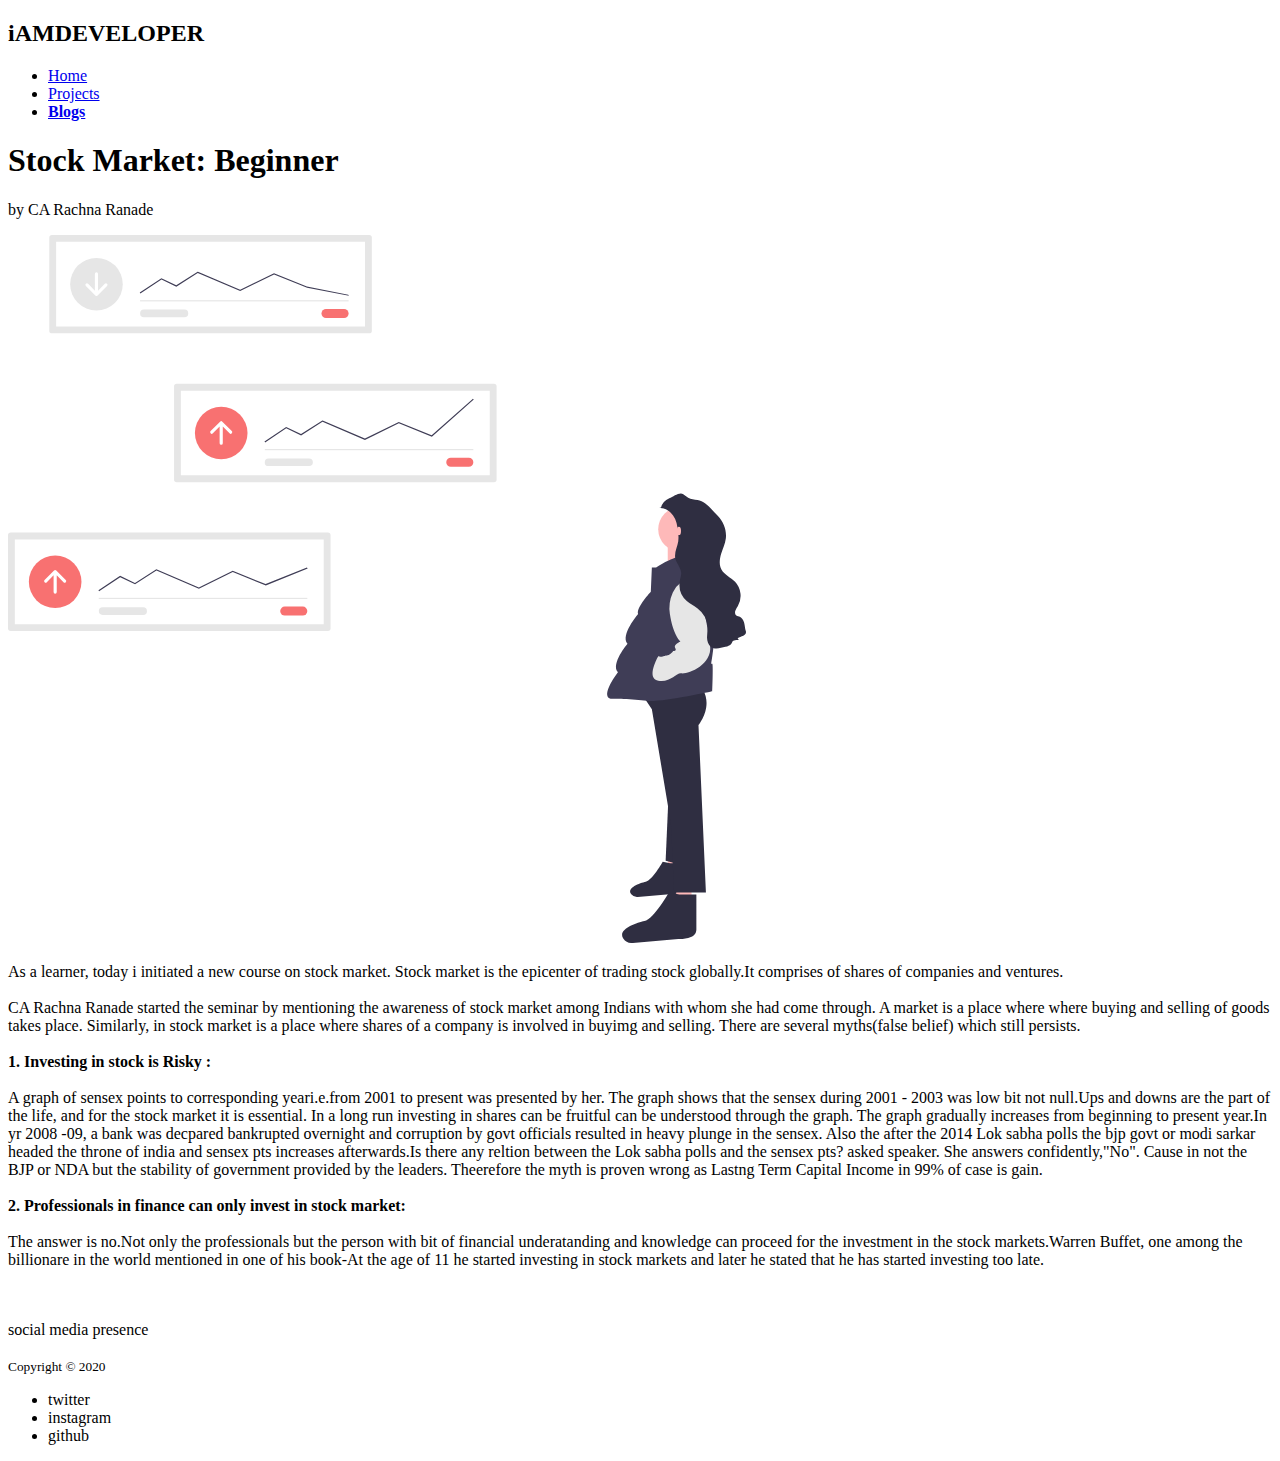
==== myPortfolio-blog-04.html @ fabd4b3f "myPortfolio" ====
<!-- Devil: behind every Villains -->
<!DOCTYPE html>
<html lang="en">

<head>
    <meta charset="UTF-8">
    <meta name="viewport" content="width=device-width, initial-scale=1.0">
    <link rel='stylesheet' href="/styles.css">
    <title>Blogs</title>
</head>

<body>

    <footer class="footer">
        <h2>iAMDEVELOPER</h2>
        <ul class="footer-ul">
            <li class="list-non-bullet list-item-inline">
                <a href="main.html">Home</a>
            </li>

            <li class="list-non-bullet list-item-inline">
                <a href="myPortfolio-projects.html">Projects
                </a>
            </li>
            <li class="list-non-bullet list-item-inline">
                <a href="myPortfolio-blogs.html" style="font-weight:bolder">
                    Blogs
                </a>
            </li>
        </ul>
    </footer>


    <div class="blog-heading">
        <h1>Stock Market: Beginner</h1>
        <p>by CA Rachna Ranade</p>

        <img src="/images/undraw_stock_prices_afrt.svg" class="stock-image">
    </div>

    <div class="blog-content">
        <p>As a learner, today i initiated a new course on stock market. Stock market is the epicenter of trading stock
            globally.It comprises of shares of companies and ventures. <br><br>

            CA Rachna Ranade started the seminar by mentioning the awareness of stock market among Indians with whom she
            had come through. A market is a place where where buying and selling of goods takes place. Similarly, in
            stock market is a place where shares of a company is involved in buyimg and selling. There are several
            myths(false belief) which still persists.<br><br>

            <strong>1. Investing in stock is Risky :</strong> <br><br>
            A graph of sensex points to corresponding yeari.e.from 2001 to present was presented by her. The graph shows
            that the sensex during 2001 - 2003 was low bit not null.Ups and downs are the part of the life, and for the
            stock market it is essential. In a long run investing in shares can be fruitful can be understood through
            the graph. The graph gradually increases from beginning to present year.In yr 2008 -09, a bank was decpared
            bankrupted overnight and corruption by govt officials resulted in heavy plunge in the sensex. Also the after
            the 2014 Lok sabha polls the bjp govt or modi sarkar headed the throne of india and sensex pts increases
            afterwards.Is there any reltion between the Lok sabha polls and the sensex pts? asked speaker. She answers
            confidently,"No". Cause in not the BJP or NDA but the stability of government provided by the leaders.
            Theerefore the myth is proven wrong as Lastng Term Capital Income in 99% of case is gain.<br><br>

            <strong> 2. Professionals in finance can only invest in stock market:</strong><br><br>

            The answer is no.Not only the professionals but the person with bit of financial underatanding and knowledge
            can proceed for the investment in the stock markets.Warren Buffet, one among the billionare in the world
            mentioned in one of his book-At the age of 11 he started investing in stock markets and later he stated that
            he has started investing too late.<br>
        </p>
    </div>

    <br><br>

    <footer class="footer">
        <div>social media presence<br><br><small>Copyright © 2020</small></div>
        <ul class="footer-ul">
            <li class="list-non-bullet list-item-inline">twitter</li>
            <li class="list-non-bullet list-item-inline">instagram</li>
            <li class="list-non-bullet list-item-inline">github</li>
        </ul>
    </footer>


</body>

</html>
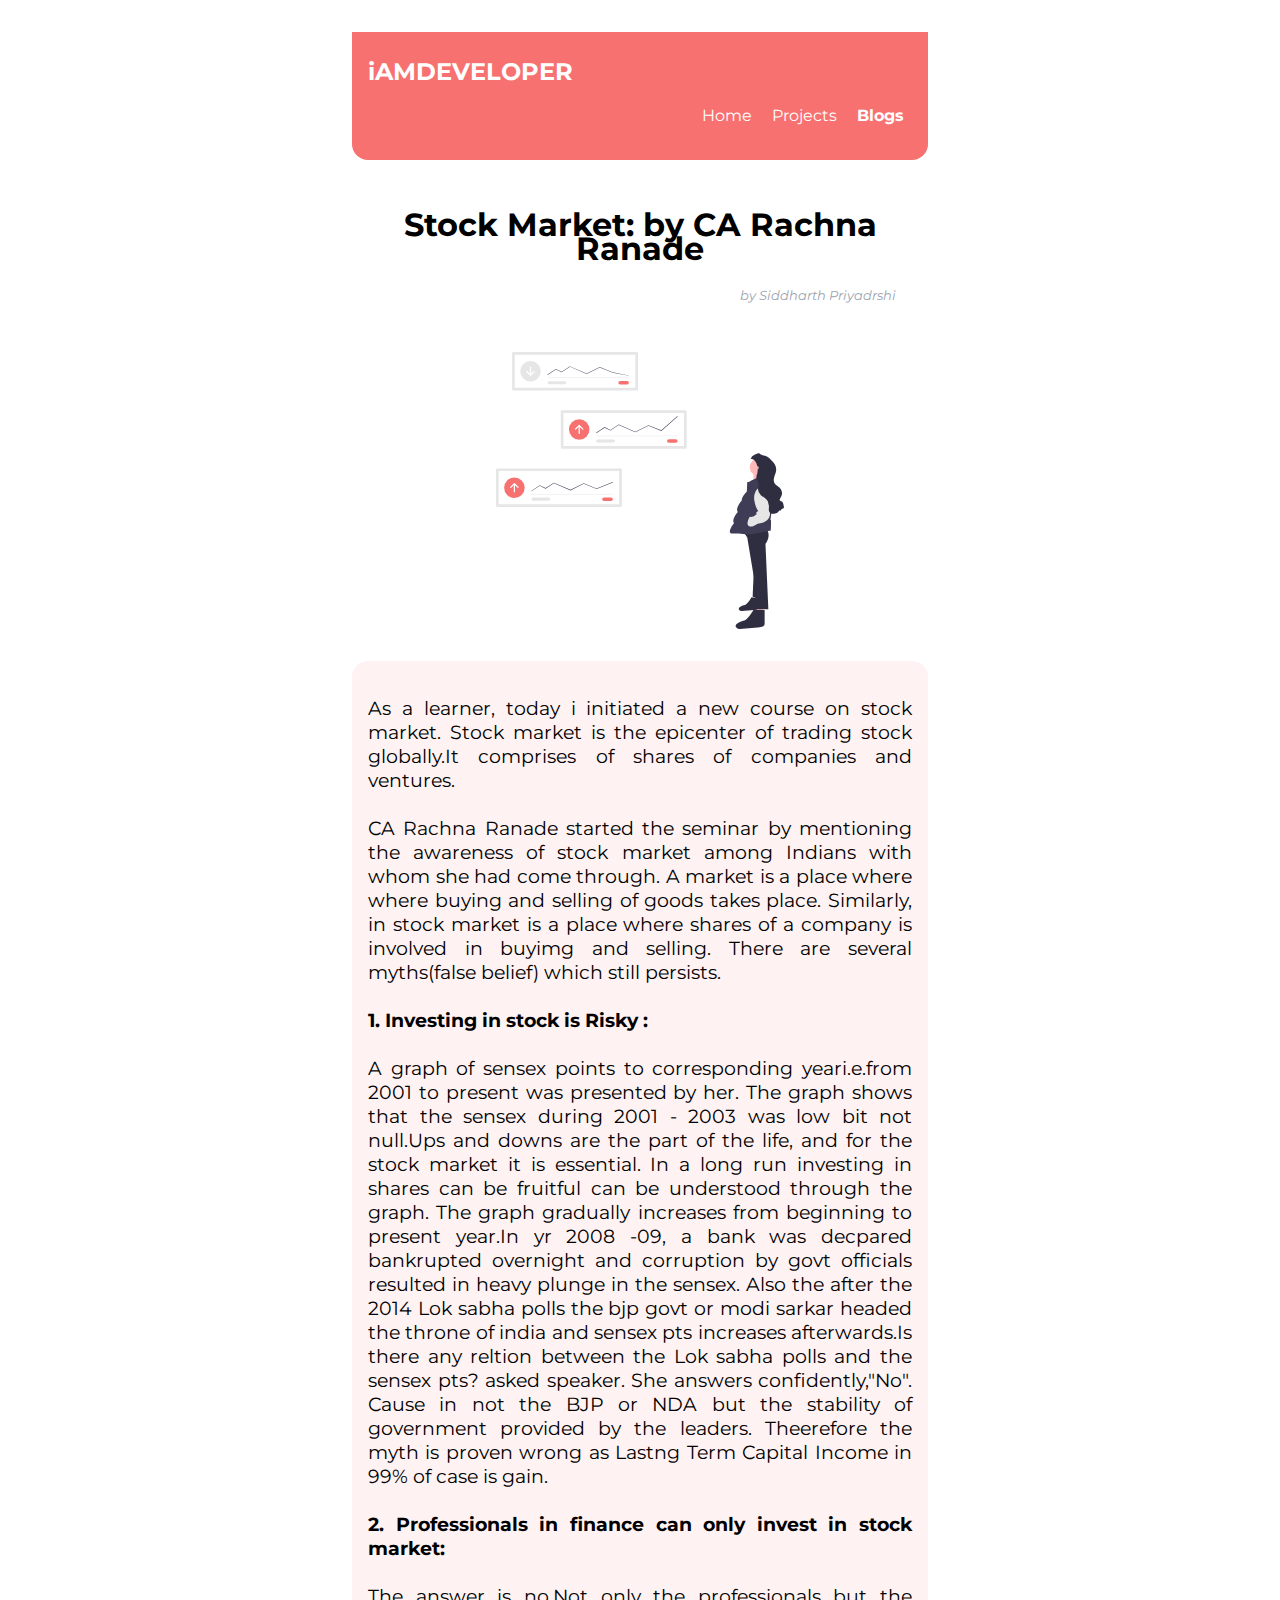
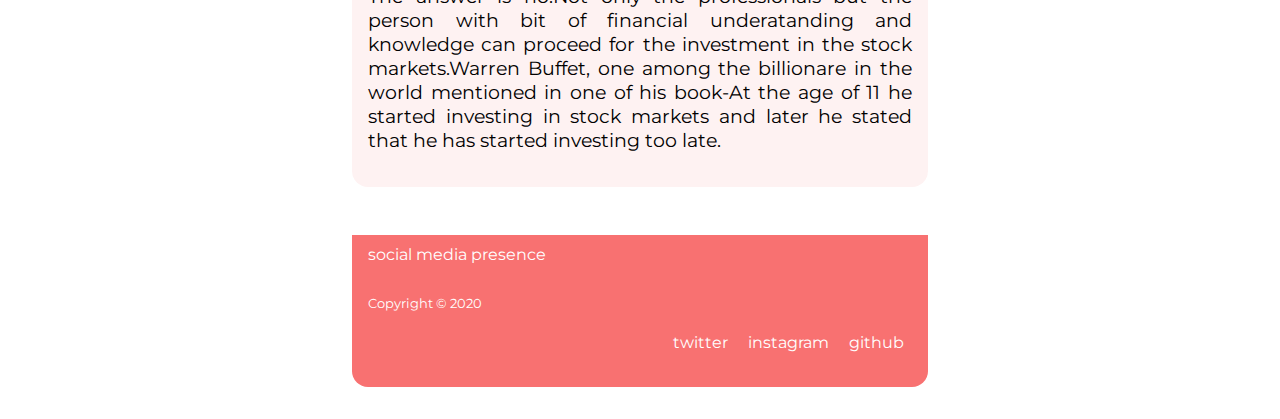
==== commit 2c1e7404: "done-lecture3" ====
--- a/myPortfolio-blog-04.html
+++ b/myPortfolio-blog-04.html
@@ -6,78 +6,95 @@
     <meta charset="UTF-8">
     <meta name="viewport" content="width=device-width, initial-scale=1.0">
     <link rel='stylesheet' href="/styles.css">
-    <title>Blogs</title>
+    <title>My Blog- 04</title>
 </head>
 
 <body>
+    <section class="body-section">
+        <div class="markdown-body">
+            <footer class="footer">
+                <h2>iAMDEVELOPER</h2>
+                <ul class="footer-ul">
+                    <li class="list-non-bullet list-item-inline">
+                        <a href="index.html">Home</a>
+                    </li>
 
-    <footer class="footer">
-        <h2>iAMDEVELOPER</h2>
-        <ul class="footer-ul">
-            <li class="list-non-bullet list-item-inline">
-                <a href="main.html">Home</a>
-            </li>
-
-            <li class="list-non-bullet list-item-inline">
-                <a href="myPortfolio-projects.html">Projects
-                </a>
-            </li>
-            <li class="list-non-bullet list-item-inline">
-                <a href="myPortfolio-blogs.html" style="font-weight:bolder">
-                    Blogs
-                </a>
-            </li>
-        </ul>
-    </footer>
+                    <li class="list-non-bullet list-item-inline">
+                        <a href="myPortfolio-projects.html">Projects
+                        </a>
+                    </li>
+                    <li class="list-non-bullet list-item-inline">
+                        <a href="myPortfolio-blogs.html" style="font-weight:bolder">
+                            Blogs
+                        </a>
+                    </li>
+                </ul>
+            </footer>
 
 
-    <div class="blog-heading">
-        <h1>Stock Market: Beginner</h1>
-        <p>by CA Rachna Ranade</p>
+            <div class="blog-heading">
+                <h1>Stock Market: by CA Rachna Ranade</h1>
+                <p>by Siddharth Priyadrshi</p>
 
-        <img src="/images/undraw_stock_prices_afrt.svg" class="stock-image">
-    </div>
+                <img src="/images/undraw_stock_prices_afrt.svg" class="stock-image">
+            </div>
 
-    <div class="blog-content">
-        <p>As a learner, today i initiated a new course on stock market. Stock market is the epicenter of trading stock
-            globally.It comprises of shares of companies and ventures. <br><br>
+            <div class="blog-content">
+                <p>As a learner, today i initiated a new course on stock market. Stock market is the epicenter of
+                    trading stock
+                    globally.It comprises of shares of companies and ventures. <br><br>
 
-            CA Rachna Ranade started the seminar by mentioning the awareness of stock market among Indians with whom she
-            had come through. A market is a place where where buying and selling of goods takes place. Similarly, in
-            stock market is a place where shares of a company is involved in buyimg and selling. There are several
-            myths(false belief) which still persists.<br><br>
+                    CA Rachna Ranade started the seminar by mentioning the awareness of stock market among Indians with
+                    whom she
+                    had come through. A market is a place where where buying and selling of goods takes place.
+                    Similarly, in
+                    stock market is a place where shares of a company is involved in buyimg and selling. There are
+                    several
+                    myths(false belief) which still persists.<br><br>
 
-            <strong>1. Investing in stock is Risky :</strong> <br><br>
-            A graph of sensex points to corresponding yeari.e.from 2001 to present was presented by her. The graph shows
-            that the sensex during 2001 - 2003 was low bit not null.Ups and downs are the part of the life, and for the
-            stock market it is essential. In a long run investing in shares can be fruitful can be understood through
-            the graph. The graph gradually increases from beginning to present year.In yr 2008 -09, a bank was decpared
-            bankrupted overnight and corruption by govt officials resulted in heavy plunge in the sensex. Also the after
-            the 2014 Lok sabha polls the bjp govt or modi sarkar headed the throne of india and sensex pts increases
-            afterwards.Is there any reltion between the Lok sabha polls and the sensex pts? asked speaker. She answers
-            confidently,"No". Cause in not the BJP or NDA but the stability of government provided by the leaders.
-            Theerefore the myth is proven wrong as Lastng Term Capital Income in 99% of case is gain.<br><br>
+                    <strong>1. Investing in stock is Risky :</strong> <br><br>
+                    A graph of sensex points to corresponding yeari.e.from 2001 to present was presented by her. The
+                    graph shows
+                    that the sensex during 2001 - 2003 was low bit not null.Ups and downs are the part of the life, and
+                    for the
+                    stock market it is essential. In a long run investing in shares can be fruitful can be understood
+                    through
+                    the graph. The graph gradually increases from beginning to present year.In yr 2008 -09, a bank was
+                    decpared
+                    bankrupted overnight and corruption by govt officials resulted in heavy plunge in the sensex. Also
+                    the after
+                    the 2014 Lok sabha polls the bjp govt or modi sarkar headed the throne of india and sensex pts
+                    increases
+                    afterwards.Is there any reltion between the Lok sabha polls and the sensex pts? asked speaker. She
+                    answers
+                    confidently,"No". Cause in not the BJP or NDA but the stability of government provided by the
+                    leaders.
+                    Theerefore the myth is proven wrong as Lastng Term Capital Income in 99% of case is gain.<br><br>
 
-            <strong> 2. Professionals in finance can only invest in stock market:</strong><br><br>
+                    <strong> 2. Professionals in finance can only invest in stock market:</strong><br><br>
 
-            The answer is no.Not only the professionals but the person with bit of financial underatanding and knowledge
-            can proceed for the investment in the stock markets.Warren Buffet, one among the billionare in the world
-            mentioned in one of his book-At the age of 11 he started investing in stock markets and later he stated that
-            he has started investing too late.<br>
-        </p>
-    </div>
+                    The answer is no.Not only the professionals but the person with bit of financial underatanding and
+                    knowledge
+                    can proceed for the investment in the stock markets.Warren Buffet, one among the billionare in the
+                    world
+                    mentioned in one of his book-At the age of 11 he started investing in stock markets and later he
+                    stated that
+                    he has started investing too late.<br>
+                </p>
+            </div>
 
-    <br><br>
+            <br><br>
 
-    <footer class="footer">
-        <div>social media presence<br><br><small>Copyright © 2020</small></div>
-        <ul class="footer-ul">
-            <li class="list-non-bullet list-item-inline">twitter</li>
-            <li class="list-non-bullet list-item-inline">instagram</li>
-            <li class="list-non-bullet list-item-inline">github</li>
-        </ul>
-    </footer>
-
+            <footer class="footer">
+                <div>social media presence<br><br><small>Copyright © 2020</small></div>
+                <ul class="footer-ul">
+                    <li class="list-non-bullet list-item-inline"><a href="https://twitter.com/SiddharthPriy17">twitter</a></li>
+                    <li class="list-non-bullet list-item-inline"><a href="https://www.instagram.com/i.4m.sid/">instagram</a></li>
+                    <li class="list-non-bullet list-item-inline"><a href="https://github.com/siddharthPriyadarshi">github</a></li>
+                </ul>
+            </footer>
+        </div>
+    </section>
 
 </body>
 
--- a/styles.css
+++ b/styles.css
@@ -0,0 +1,228 @@
+@import url('https://fonts.googleapis.com/css2?family=Montserrat:wght@400;700&display=swap');
+
+:root {
+    --primary-color: #F87171;
+    --light-black: #1F2937;
+    --dark-grey: #9CA3AF;
+    --light-gray: #FEF2F2;
+}
+
+body{
+    font-family: 'Montserrat', sans-serif;
+    margin: auto;
+    padding: 0px;
+    width:50%;
+    height: auto;
+    line-height: 24px;   
+}
+
+section{
+    display: block;
+}
+
+.body-section{
+    padding: 1rem;
+
+}
+
+.markdown-body{
+    padding: 1rem;
+    max-width:800px;
+    margin: auto;
+}
+
+a{
+    text-decoration:none;
+    color:white;
+}
+
+div{
+    display: block;
+}
+
+hr{
+    margin: 2rem 0rem;
+}
+
+/* container */
+.container {
+padding: 0rem 1rem;
+
+}
+
+.container-center{
+    max-width: 600px;
+    margin: auto;
+}
+
+/** links **/
+
+.link {
+    text-decoration: none;
+    padding: 0.5rem 1rem;
+}
+
+.link-primary{
+    background-color: var(--primary-color);
+    border-radius: 0.5rem;
+    color: white;
+}
+
+.link-secondary{
+    color: var(--primary-color);
+    border-radius: 0.5rem;
+    border: 1px solid var(--primary-color);
+}
+
+/* Lists */
+.list-non-bullet {
+    list-style: none;
+}
+
+.list-item-inline{
+    display: inline;
+    padding: 0rem 0.5rem;
+}
+
+/* nav  */
+.navigation {
+    background-color: var(--primary-color);
+    border-bottom-left-radius: 4rem;
+    border-top-right-radius: 4rem;
+    padding:1rem 1rem;
+}
+
+.navigation .nav-brand {
+    font-weight: bold;
+    font-size: 1.1rem;
+}
+
+.navigation .link {
+    color:white;
+   
+}
+
+.nav-pills {
+    text-align: right;
+}
+
+.navigation .link-active {
+    font-weight: bold;
+    color:blue;
+}
+
+/* header */
+
+.hero{
+    padding:2rem;
+    border-radius:50px;
+}
+
+.hero .hero-image {
+    max-width: 350px;
+    display: block; 
+    margin: auto;
+}
+
+.hero .hero-heading{
+    padding-top:1rem;
+    color: var(--dark-grey);
+    text-align: center;
+}
+
+
+/* section */
+.section{
+    padding: 0.5rem 2rem 1rem 2rem;
+}
+.section h3{
+    text-align:center;
+    font-size: 2rem;
+}
+
+.section-list li p {
+    font-style:italic;
+    color: var(--dark-grey);
+    padding-bottom: 3rem;
+}
+
+.section-list li a {
+    color:var(--light-black);
+    text-align:left;
+
+}
+
+ 
+.section .section-list li {
+     font-size:1.5rem;
+} 
+
+
+p{
+    font-size:1.2rem;
+}
+
+.section-ow {
+    background: var(--light-gray);
+    border-bottom-left-radius: 2rem;
+    padding: 0.5rem 2rem;
+}
+
+.footer{
+    background-color: var(--primary-color);
+    text-align:left;
+    padding-inline-start: 0px;
+    padding:0.5rem 1rem 1rem 1rem;
+    color:white;
+    border-bottom-left-radius:1rem;
+    border-bottom-right-radius:1rem;
+}
+
+.footer .footer-ul{
+    padding-inline-start: 0px;
+    text-align: right;
+}
+
+
+/* Blog */
+.blog-heading p{
+    font-size: smaller;
+    text-align: end;
+    font-style: italic;
+    color:#9CA3AF;
+    padding-right:2rem;
+}
+
+.blog-heading h1{
+    text-align:center;
+    padding-top: 2rem;
+}
+
+.blog-content {
+    padding: 1rem 1rem;
+    background: var(--light-gray);
+    text-align: justify;
+    border-radius: 1rem;
+}
+
+
+
+/* blog 5: Devils : behind every heroes */
+.devil-image {
+  display: block;
+  margin-left: auto;
+  margin-right: auto;
+  width: 50%; 
+  height: 50%;
+  padding-bottom: 2rem;
+  object-position:0px 30px;
+}
+
+/* Blog 4: Stock marketL beginner */
+.stock-image {
+    display: block;
+    margin: auto;
+    padding: 2rem;
+    width: 50%;
+}
+
